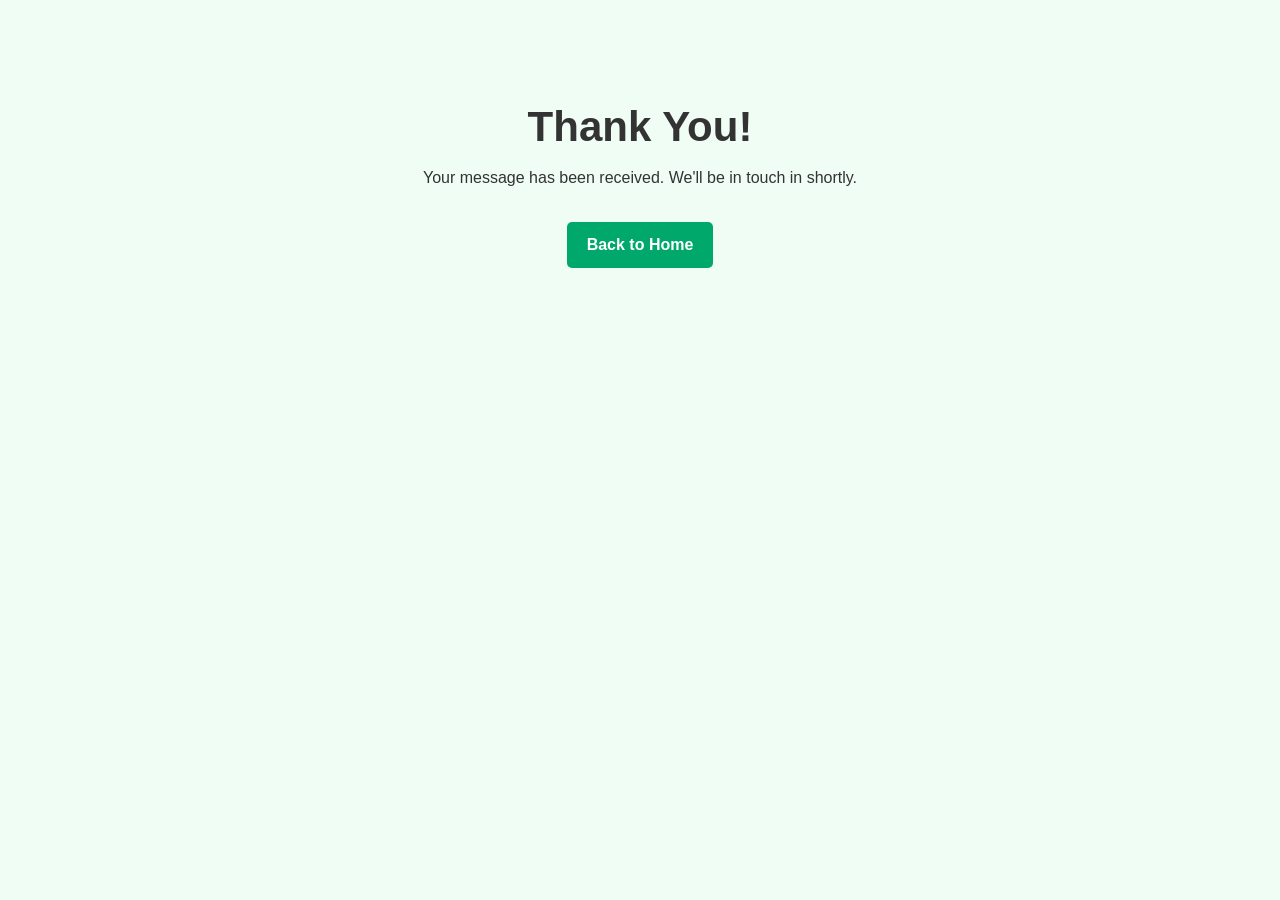
==== thank-you.html @ 0a6c3365 "Updates: Contact Form + Navbar logo + Chat button text color" ====
﻿<!DOCTYPE html>
<html lang="en">
<head>
    <meta charset="UTF-8" />
    <meta name="viewport" content="width=device-width, initial-scale=1.0" />
    <title>Thank You</title>
    <link rel="stylesheet" href="style.css" />
</head>
<body>
    <section class="contact" style="text-align: center; padding: 100px 20px;">
        <h1>Thank You!</h1>
        <p>Your message has been received. We'll be in touch in shortly.</p>
        <a href="index.html" class="btn btn-primary" style="margin-top: 20px;">Back to Home</a>
    </section>
</body>
</html>
---- style.css ----
﻿/* Reset + Font */
* {
    margin: 0;
    padding: 0;
    box-sizing: border-box;
    scroll-behavior: smooth;
}

body {
    font-family: Arial, sans-serif;
    background-color: #f0fdf5; /* Light mint green */
    color: #333;
    line-height: 1.6;
}

/* Typography */
h1, h2, h3, h4 {
    font-weight: bold;
    font-family: 'Arial', sans-serif;
    color: #333;
}

/* Main Heading */
h1 {
    font-size: 42px;
    line-height: 1.3;
    margin-bottom: 10px;
}

/* Sub Headings */
h2 {
    font-size: 24px;
    line-height: 1.4;
    margin-bottom: 8px;
}

h3 {
    font-size: 20px;
    line-height: 1.4;
    margin-bottom: 6px;
}

h4 {
    font-size: 18px;
    line-height: 1.4;
    margin-bottom: 6px;
}

/* Paragraphs */
p {
    font-size: 16px;
    font-family: 'Arial', sans-serif;
    color: #333;
    line-height: 1.6;
    margin-bottom: 12px;
}

/* Navbar */
.navbar {
    display: flex;
    justify-content: space-between;
    align-items: center;
    padding: 20px 50px;
    background-color: #fff;
    box-shadow: 0 2px 5px rgba(0,0,0,0.05);
    position: sticky;
    top: 0;
    z-index: 1000;
}

.logo {
    font-size: 1.5rem;
    font-weight: bold;
    color: #00b36b;
}

    .logo span {
        color: #00b36b;
    }

.nav-links {
    list-style: none;
    display: flex;
    gap: 25px;
}

.navbar a {
    color: #333;
    text-decoration: none;
    transition: all 0.3s ease;
}

    .navbar a:hover {
        color: #00b36b;
        text-decoration: underline;
    }

    .nav-links a {
        text-decoration: none;
        color: #333;
        font-weight: 500;
    }

/* Buttons */
.btn {
    padding: 10px 20px;
    border-radius: 5px;
    font-weight: 600;
    text-decoration: none;
    cursor: pointer;
    transition: 0.3s ease;
    display: inline-block;
}

.btn-primary {
    background-color: #006241;
    color: white;
    border: none;
}

    .btn-primary:hover {
        background-color: #008f50;
    }

.btn-secondary {
    border: 2px solid #006241;
    color: #006241;
    background: transparent;
}

    .btn-secondary:hover {
        background: #006241;
        color: white;
    }

.chat-btn {
    color: #fff;
    background-color: #006241;
    border: none;
    padding: 10px 20px;
    border-radius: 8px;
    font-weight: bold;
    text-decoration: none;
}

    .chat-btn:hover {
        background-color: #00b36b;
        color: #fff;
    }

/* Section Headers */
section {
    padding: 80px 50px;
}

h2 span {
    color: #00b36b;
}

.section-intro {
    text-align: center;
    margin-bottom: 40px;
    color: #555;
}

/* Hero Section */
.hero {
    display: flex;
    align-items: center;
    justify-content: space-between;
    flex-wrap: wrap;
}

.hero-content {
    flex: 1;
    min-width: 300px;
    padding-right: 40px;
}

    .hero-content h1 span {
        color: #00b36b;
    }

.hero-buttons {
    margin-top: 30px;
    display: flex;
    gap: 15px;
}

.hero-image {
    flex: 1;
    min-width: 300px;
    display: flex;
    justify-content: center;
}

    .hero-image img {
        max-width: 500px;
        border-radius: 12px;
    }

/* About Section */
.about {
    display: flex;
    align-items: center;
    justify-content: space-between;
    flex-wrap: wrap;
    gap: 40px;
}

    .about img {
        flex: 1;
        max-width: 400px;
        border-radius: 12px;
    }

.about-text {
    flex: 1;
    min-width: 300px;
}

.pillars {
    display: grid;
    grid-template-columns: 1fr 1fr;
    gap: 20px;
    margin-top: 30px;
}

.pillar-box {
    background: #ffffff;
    box-shadow: 0 3px 6px rgba(0,0,0,0.1);
    padding: 20px;
    border-radius: 10px;
}

/* Services Section */
.service-cards {
    display: flex;
    flex-wrap: wrap;
    justify-content: center;
    gap: 30px;
}

/* Style for Our Core Services heading */
.services h2 {
    font-size: 32px;
    font-weight: bold;
    font-family: Arial, sans-serif;
    text-align: center;
}

    .services h2 span {
        color: #66C29E;
    }

.services-header {
    text-align: center;
    margin-bottom: 40px;
}

.card {
    background: #fff;
    border-radius: 12px;
    box-shadow: 0 0 10px rgba(0,0,0,0.05);
    padding: 30px;
    width: 350px;
    text-align: left;
}

    .card h3 {
        margin-bottom: 10px;
        color: #006241;
    }

    .card p {
        margin-bottom: 15px;
    }

    .card ul {
        list-style: none;
        padding-left: 0;
        margin-bottom: 15px;
    }

        .card ul li {
            position: relative;
            padding-left: 20px;
            margin-bottom: 10px;
        }

            .card ul li::before {
                content: "✔";
                color: #00b36b;
                position: absolute;
                left: 0;
            }

    .card img {
        margin-top: 10px;
        max-width: 120%;
        height: 160px;
        object-fit: contain;
        display: block;
        margin-left: auto;
        margin-right: auto;
        border-radius: 12px;
    }

.icon-circle {
    width: 20px;
    height: 20px;
    background: #006241;
    border-radius: 50%;
    margin-bottom: 15px;
}

/* Pricing Section */
.pricing-cards {
    display: flex;
    flex-wrap: wrap;
    justify-content: center;
    gap: 30px;
}

.pricing-title {
    text-align: center;
    font-size: 28px;
    font-weight: bold;
    font-family: Arial, sans-serif;
    margin-bottom: 20px;
}

.highlighted-green {
    color: #00a86b;
}

.pricing-header {
    text-align: center;
    margin-bottom: 40px;
}
.pricing .card {
    background: #fff;
    border-radius: 12px;
    padding: 30px;
    width: 280px;
    text-align: center;
    box-shadow: 0 0 10px rgba(0,0,0,0.05);
}

    .pricing .card.highlighted {
        border: 3px solid #00b36b;
        box-shadow: 0 0 15px rgba(0, 179, 107, 0.4);
        transition: transform 0.3s ease, box-shadow 0.3s ease;
    }

        .pricing .card.highlighted:hover {
            transform: scale(1.03);
            box-shadow: 0 0 25px rgba(0, 179, 107, 0.6);
        }

.pricing .card {
    transition: transform 0.3s ease, box-shadow 0.3s ease;
}

    .pricing .card:hover {
        transform: scale(1.03);
        box-shadow: 0 0 20px rgba(0, 179, 107, 0.4);
    }

    .pricing .card h3 {
        color: #006241;
        margin-bottom: 10px;
    }

.price {
    font-size: 2rem;
    margin: 20px 0;
    font-weight: bold;
}

.badge {
    background: #00b36b;
    color: white;
    font-size: 0.75rem;
    padding: 2px 8px;
    border-radius: 5px;
    margin-left: 5px;
}

.desc {
    color: #555;
    font-size: 0.9rem;
    margin-bottom: 15px;
}

/* Contact Section */
.contact-wrapper {
    display: flex;
    flex-wrap: wrap;
    justify-content: space-between;
    gap: 40px;
}

.contact-info {
    flex: 1;
    min-width: 280px;
}

    .contact-info h3 {
        margin-bottom: 15px;
    }

    .contact-info p {
        margin-bottom: 10px;
    }

.icon-dot {
    width: 10px;
    height: 10px;
    background: #006241;
    display: inline-block;
    border-radius: 50%;
    margin-right: 10px;
}

.social-icons {
    margin-top: 15px;
    display: flex;
    gap: 15px;
}

    .social-icons img {
        width: 30px;
        height: 30px;
        background: #006241;
        padding: 5px;
        border-radius: 50%;
    }

.contact-form {
    flex: 1;
    min-width: 300px;
    display: flex;
    flex-direction: column;
    gap: 15px;
    background: #f9f9f9;
    padding: 30px;
    border-radius: 12px;
}

    .contact-form input,
    .contact-form textarea {
        padding: 12px;
        border: 1px solid #ccc;
        border-radius: 6px;
        font-family: Arial, sans-serif;
        width: 100%;
    }

    .contact-form textarea {
        resize: vertical;
        min-height: 120px;
    }

/* Footer */
.footer {
    background-color: #222;
    color: #fff;
    padding: 50px;
}

    .footer h3 {
        color: #fff;
    }

    .footer h3 span{
        color: #00b36b;
    }

.footer-content {
    display: flex;
    flex-wrap: wrap;
    justify-content: space-between;
    gap: 40px;
}

.footer-links {
    display: flex;
    gap: 60px;
}

    .footer-links div h4 {
        margin-bottom: 10px;
        color: #00b36b;
    }

    .footer-links div a {
        color: #fff;
        text-decoration: none;
        display: block;
        margin-top: 5px;
    }

    .footer-links div p {
        color: #fff;
    }

        .footer-links div a:hover {
            text-decoration: underline;
        }

.footer-bottom {
    display: flex;
    justify-content: space-between;
    align-items: center;
    padding-top: 30px;
    border-top: 1px solid #444;
    margin-top: 30px;
}

.footer-social-icons {
    margin-top: 15px;
}

    .footer-social-icons a {
        margin-right: 10px;
        display: inline-block;
    }

    .footer-social-icons img {
        width: 28px;
        height: 28px;
        filter: brightness(0) invert(1); /* makes icons white */
    }

.footer p {
    color: #fff;
}

    .footer-bottom a {
        color: #00b36b;
        text-decoration: none;
        margin-left: 15px;
    }
/* Logo image sizing & alignment */
.navbar .logo {
    display: flex;
    align-items: center;
}

    .navbar .logo img {
        height: 44px;
        width: auto;
        display: block;
    }

/* Make the primary button text white and keep it white on hover */
.btn.btn-primary,
.btn.btn-primary:link,
.btn.btn-primary:visited {
    color: #fff !important;
    text-decoration: none;
}

    .btn.btn-primary:hover,
    .btn.btn-primary:focus {
        color: #fff !important;
        filter: brightness(0.95);
    }

/* Ensure primary button has your green (adjust if you use a different token) */
.btn.btn-primary {
    background: #00a86b;
    border-color: #00a86b;
}
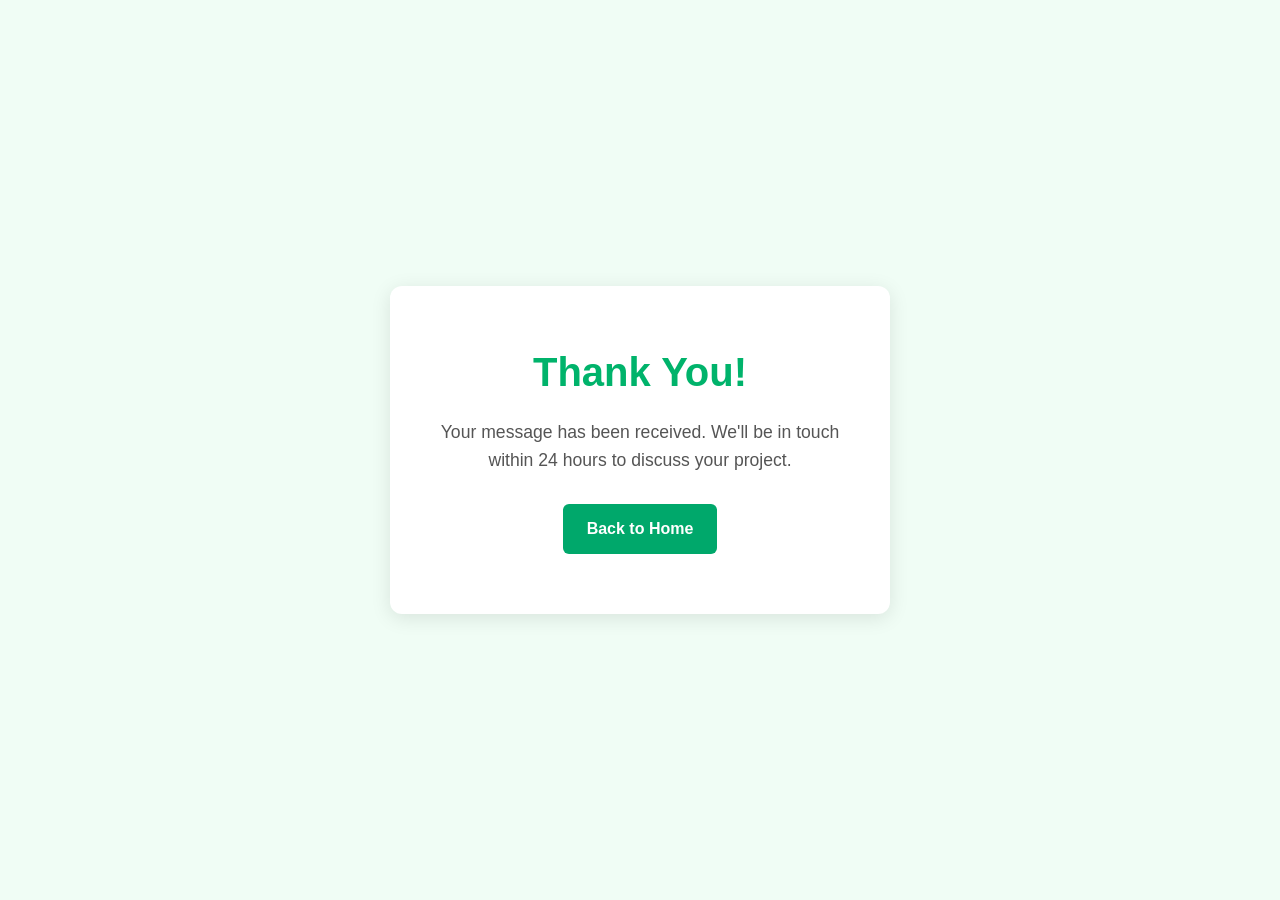
==== commit a63dac7e: "Reposition AutoGrowth and update contact flow" ====
--- a/thank-you.html
+++ b/thank-you.html
@@ -1,16 +1,65 @@
-﻿<!DOCTYPE html>
+<!DOCTYPE html>
 <html lang="en">
 <head>
     <meta charset="UTF-8" />
     <meta name="viewport" content="width=device-width, initial-scale=1.0" />
-    <title>Thank You</title>
+    <title>Thank You - AutoGrowth</title>
     <link rel="stylesheet" href="style.css" />
+    <style>
+        .thank-you-container {
+            min-height: 100vh;
+            display: flex;
+            align-items: center;
+            justify-content: center;
+            background-color: #f0fdf5;
+            padding: 20px;
+        }
+        .thank-you-content {
+            text-align: center;
+            background: white;
+            padding: 60px 40px;
+            border-radius: 12px;
+            box-shadow: 0 4px 20px rgba(0,0,0,0.1);
+            max-width: 500px;
+            width: 100%;
+        }
+        .thank-you-content h1 {
+            color: #00b36b;
+            font-size: 2.5rem;
+            margin-bottom: 20px;
+        }
+        .thank-you-content p {
+            font-size: 1.1rem;
+            color: #555;
+            margin-bottom: 30px;
+            line-height: 1.6;
+        }
+        .btn {
+            padding: 12px 24px;
+            border-radius: 6px;
+            font-weight: 600;
+            text-decoration: none;
+            display: inline-block;
+            transition: all 0.3s ease;
+        }
+        .btn-primary {
+            background-color: #00b36b;
+            color: white;
+            border: none;
+        }
+        .btn-primary:hover {
+            background-color: #008f50;
+            color: white;
+        }
+    </style>
 </head>
 <body>
-    <section class="contact" style="text-align: center; padding: 100px 20px;">
-        <h1>Thank You!</h1>
-        <p>Your message has been received. We'll be in touch in shortly.</p>
-        <a href="index.html" class="btn btn-primary" style="margin-top: 20px;">Back to Home</a>
-    </section>
+    <div class="thank-you-container">
+        <div class="thank-you-content">
+            <h1>Thank You!</h1>
+            <p>Your message has been received. We'll be in touch within 24 hours to discuss your project.</p>
+            <a href="index.html" class="btn btn-primary">Back to Home</a>
+        </div>
+    </div>
 </body>
 </html>
--- a/style.css
+++ b/style.css
@@ -395,15 +395,34 @@
 
 /* Contact Section */
 .contact-wrapper {
-    display: flex;
-    flex-wrap: wrap;
-    justify-content: space-between;
-    gap: 40px;
+    display: grid;
+    grid-template-columns: 1fr 1fr;
+    gap: 32px;
+    align-items: start;
+    margin-top: 24px;
+    max-width: 1200px;
+    margin-left: auto;
+    margin-right: auto;
+}
+
+@media (max-width: 768px) {
+    .contact-wrapper {
+        grid-template-columns: 1fr;
+        gap: 20px;
+    }
 }
 
 .contact-info {
-    flex: 1;
-    min-width: 280px;
+    background: #f7fbf9;
+    padding: 30px;
+    border-radius: 8px;
+}
+
+.contact-form-wrapper {
+    background: #ffffff;
+    padding: 30px;
+    border-radius: 8px;
+    border: 1px solid #eee;
 }
 
     .contact-info h3 {
@@ -430,37 +449,52 @@
 }
 
     .social-icons img {
-        width: 30px;
-        height: 30px;
-        background: #006241;
-        padding: 5px;
-        border-radius: 50%;
-    }
+        width: 28px;
+        height: 28px;
+        margin-right: 10px;
+        display: inline-block;
+        vertical-align: middle;
+        opacity: 0.9;
+        filter: invert(1) brightness(1.4); /* makes them white if PNGs are black */
+        transition: opacity 0.2s ease;
+    }
+
+        .social-icons img:hover {
+            opacity: 1;
+        }
 
 .contact-form {
-    flex: 1;
-    min-width: 300px;
     display: flex;
     flex-direction: column;
     gap: 15px;
-    background: #f9f9f9;
-    padding: 30px;
-    border-radius: 12px;
 }
 
     .contact-form input,
     .contact-form textarea {
+        width: 100%;
         padding: 12px;
-        border: 1px solid #ccc;
+        margin: 8px 0 14px;
+        border: 1px solid #ddd;
         border-radius: 6px;
         font-family: Arial, sans-serif;
-        width: 100%;
     }
 
     .contact-form textarea {
         resize: vertical;
         min-height: 120px;
     }
+
+.contact-form button.btn.btn-primary {
+    background: #008C5A;
+    color: #fff;
+    border: none;
+    padding: 12px 18px;
+    border-radius: 6px;
+    font-weight: 600;
+    cursor: pointer;
+    width: 100%;
+    margin-top: 10px;
+}
 
 /* Footer */
 .footer {
@@ -548,11 +582,20 @@
     align-items: center;
 }
 
+    /* Larger, cleaner logo */
     .navbar .logo img {
-        height: 44px;
+        height: 70px; /* increase or decrease this until it feels right */
         width: auto;
         display: block;
-    }
+        object-fit: contain;
+    }
+
+/* Slightly smaller on tablets/phones */
+@media (max-width: 768px) {
+    .navbar .logo img {
+        height: 55px;
+    }
+}
 
 /* Make the primary button text white and keep it white on hover */
 .btn.btn-primary,
@@ -573,3 +616,4 @@
     background: #00a86b;
     border-color: #00a86b;
 }
+
